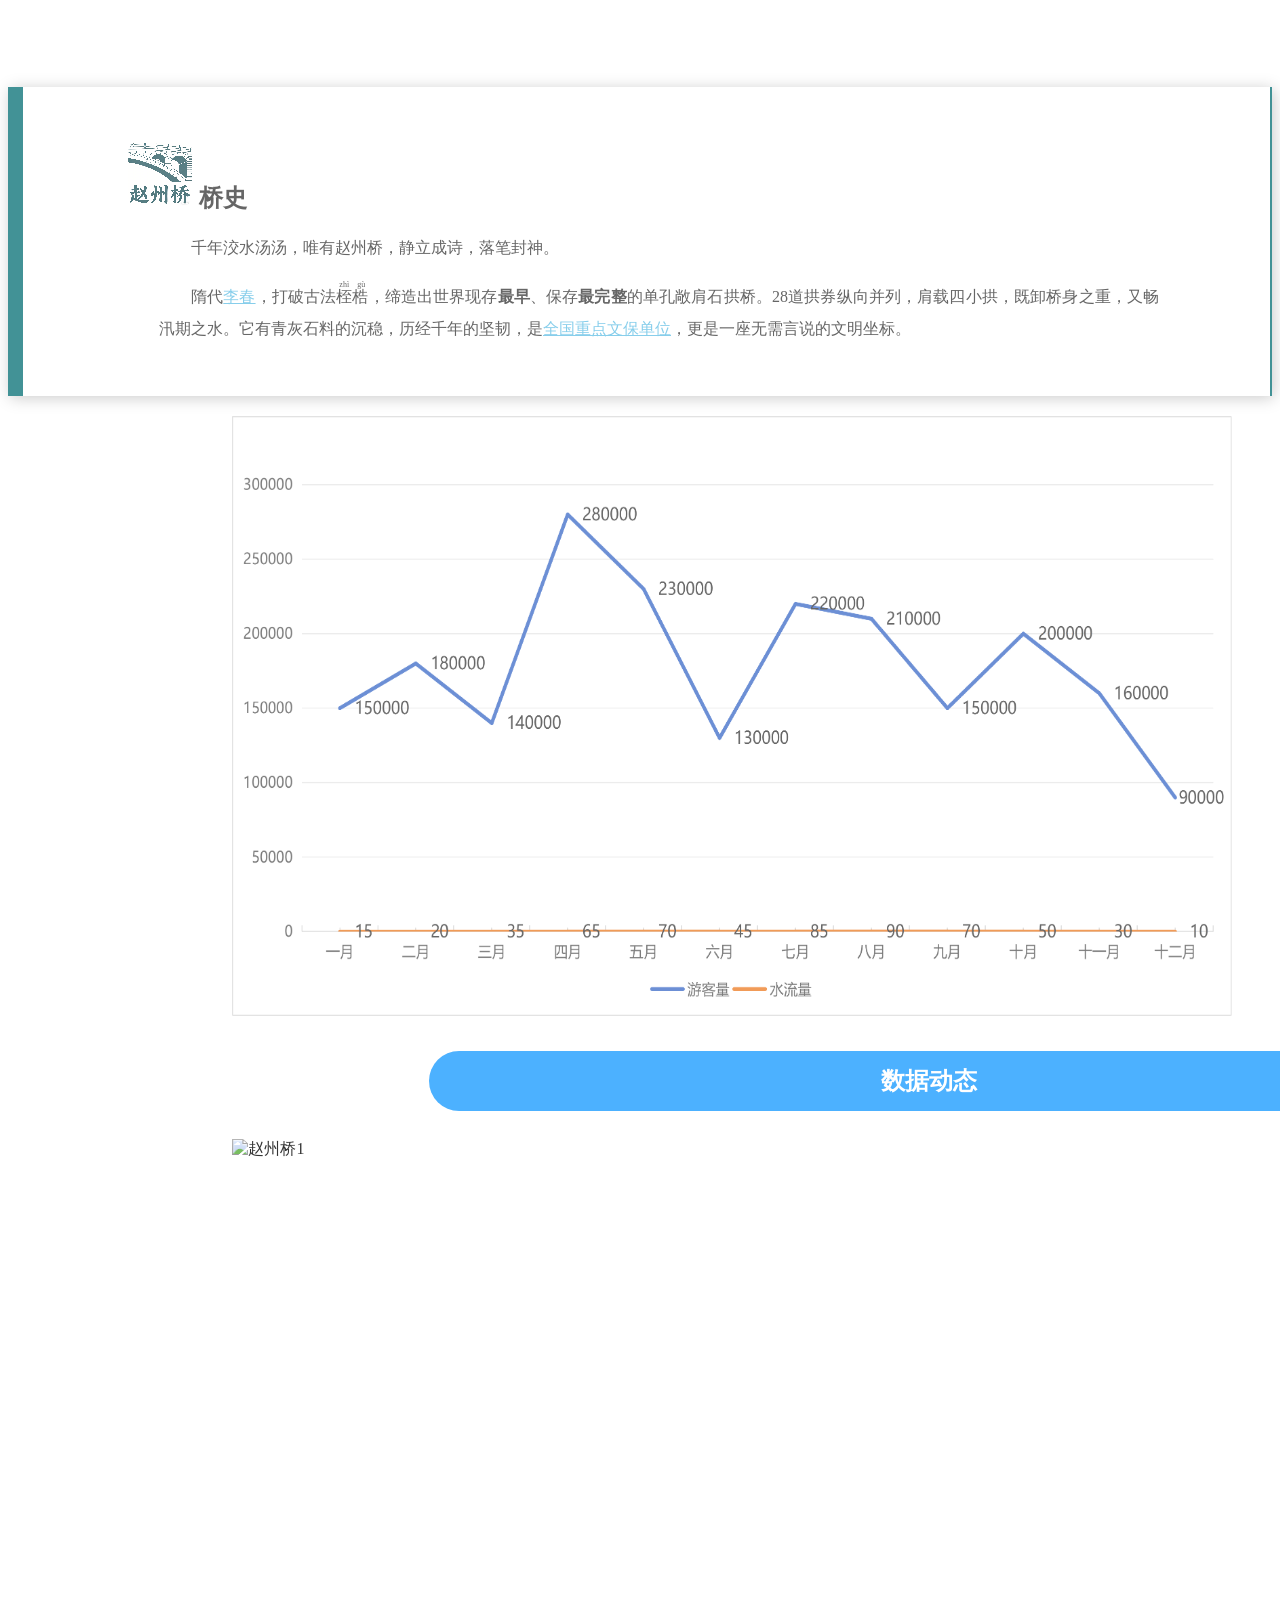
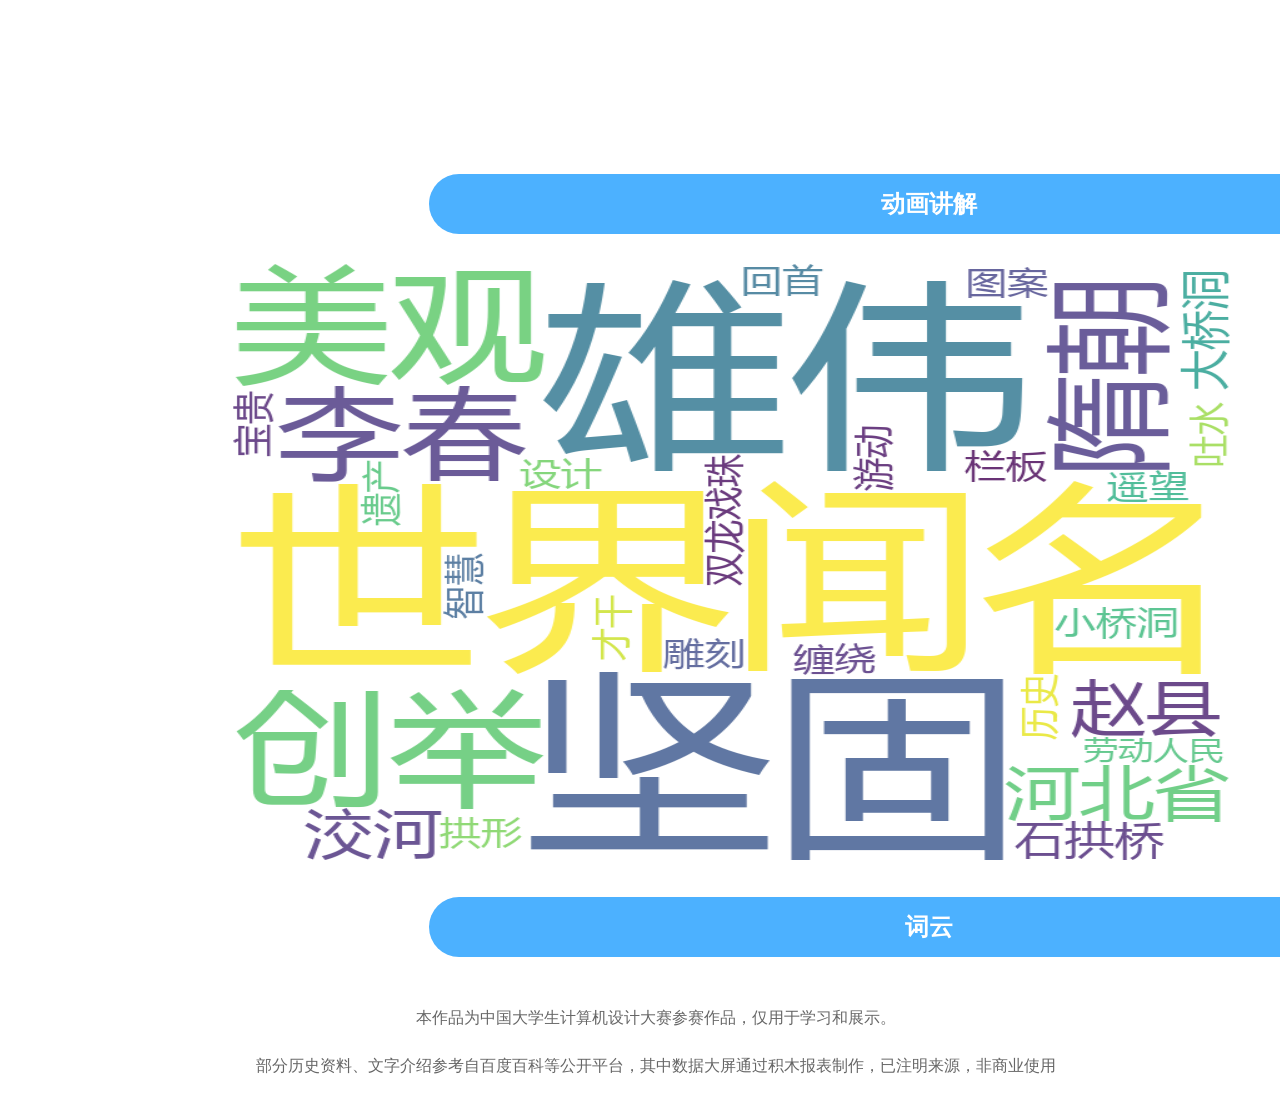
==== index.html @ 8f5ad58a "Add files via upload" ====
<!DOCTYPE html>
<html>
	<head>
		<title>赵州桥介绍</title>
		<meta charset="utf-8">
		<meta name="viewport" content="width=device-width,initial-scale=1.0">
		<meta name="keywords" content="中国大学生计算机程序设计大赛作品，赵州桥，安济桥">
		<meta name="description" content="洨河之上，赵州桥静立千年。它是隋代工匠李春的匠心之作，是世界敞肩拱石桥的鼻祖，一砖一石，刻着岁月的纹路；一拱一券，藏着古人的智慧。走过赵州桥，便走过了半部中国古代桥梁史。">
		<meta name="author"  content="3唐">
		<link rel="stylesheet" type="text/css" href="styles1.css">
		<link rel="stylesheet" href="styles2.css">
		<link rel="icon" type="image/x-icon" href="06.ico">
	</head>

	<body>
		<!-- 视频背景（固定不动） -->
		<video class="video-bg" autoplay muted loop playsinline>
  			<source src="11.mp4" type="video/mp4">
		</video>

		<!--主页中显示的内容-->
		<h1>一起探索中国桥梁之美——<em><strong>赵州桥</strong></em></h1>
		<blockquote>
			<div class="content">
				<ul>
					<li><h2>桥史</h2></li>
				</ul>
				<p>千年洨水汤汤，唯有赵州桥，静立成诗，落笔封神。</p>
				<p>隋代<a href="https://baike.baidu.com/item/%E6%9D%8E%E6%98%A5/1583" target="_blank">李春</a>，打破古法<ruby>桎梏<rt>zhì gù</rt></ruby>，缔造出世界现存<strong>最早</strong>、保存<strong>最完整</strong>的单孔敞肩石拱桥。28道拱券纵向并列，肩载四小拱，既卸桥身之重，又畅汛期之水。它有青灰石料的沉稳，历经千年的坚韧，是<a href="https://baike.baidu.com/item/%E5%85%A8%E5%9B%BD%E9%87%8D%E7%82%B9%E6%96%87%E7%89%A9%E4%BF%9D%E6%8A%A4%E5%8D%95%E4%BD%8D/2960685?fromModule=lemma_inlink" target="_blank">全国重点文保单位</a>，更是一座无需言说的文明坐标。</p>
			</div>

		</blockquote>
		<div class="img-container" >
			<img alt="数据图" src="图片1.png"  class="img"  width="1000px" height="600px" style="display:block;margin-bottom:20px" >
			<div class="overlay">
				<div class="hover-text"><h2>历年数据观桥梁</h2></div>
			</div>
		</div>
			<!--我知道这行代码很shite,但是真好用啊，哈哈哈哈哈哈哈（没招了,style里面没改出来）-->
			<pre>                                                      <button class="bridge-btn" onclick="window.location.href='https://api.jimureport.com/drag/share/view/1185734235169050624' ">数据动态</button></pre>
		<div class="img-container">
			<img alt="赵州桥1" src="photo/01.jpg"  class="img" width="1000px" height="600px" style="display: block;margin-bottom:20px">
			<div class="overlay">
				<div class="hover-text"><h2>动起来的桥，让桥梁走进你</h2></div>
			</div>
		</div>
			<pre>                                                      <button class="bridge-btn" onclick="window.location.href='3d显示.html' ">动画讲解</button></pre>
		<div class="img-container">
			<img alt="赵州桥2" src="赵州桥词云.png" class="img" width="1000px" height="600px" style="display: block; margin-bottom:20px">
			<div class="overlay">
				<div class="hover-text"><h2>词云带你看热点</h2></div>
			</div>
		</div>
			<pre>                                                      <button  class="bridge-btn" onclick="window.location.href='赵州桥词云.html' ">词云</button></pre>
			<div style="text-align:center; margin-top:30px; font-size:14px; color:#666;">
				<p>本作品为中国大学生计算机设计大赛参赛作品，仅用于学习和展示。</p>
				<p>部分历史资料、文字介绍参考自百度百科等公开平台，其中数据大屏通过积木报表制作，已注明来源，非商业使用</p>
			</div>
	</body>
</html>
---- styles1.css ----
h1{
				text-align:center;
				color:white;
			}
			a{
				color: #87CEEB
			}
			img{
				position:relative;
				left:32%;
				margin-left:-180px
			}
			p{	
				text-indent: 32px;
				font-size: 16px;
				line-height: 32px
			}

			<!--这一部分是调整文字和文字后面那个白色呃背景的-->
			<!--该部分改为了视频背景body{
				background-image: url("photo/03.png")
				}-->
			blockquote{
				display:block;
				<!--白色背景把我炫酷的背景挡住了，不要了background: #fff;-->
				background:rgba(255,255,255,0.9);
				padding: 15px 20px 15px 45px;
				margin: 0 0 20px;
				position: relative;

				/*字体*/
				font-family: Georgia,serif;
				font-size: 16px;
				line-height: 1.2;
				color: #666;
				text-align: justify;

				/*边框-（选项）*/
				border-left: 15px solid #429296;
				border-right: 2px solid #429296;

				/*盒子阴影-（选项）*/
				-moz-box-shadow: 2px 2px 15px #ccc;
				-webkit-box-shadow: 2px 2px 15px #ccc;
				box-shadow: 2px 2px 15px #ccc;
				}
				blockquote: :before {
					font-size: 40px;
					color: #429296;
					content:"\201C";

				/*位置*/
				position: absolute;
				left:10px;
				top:5px;
				}
				blockquote: :after
					content:"";/*如果要显示右双引号，则写content:"\201D";*/
				}
---- styles2.css ----
ul{
				list-style-image: url("06.ico")
			}
			<!--以下固定背景-->
 			* {
   			 	margin: 0;
    				padding: 0;
    				box-sizing: border-box;
  			}

  			/* 视频固定在背景，不滚动 */
  			.video-bg {
    				position: fixed;
    				top: 0;
    				left: 0;
    				width: 100%;
    				height: 100%;
    				object-fit: cover;
    				z-index: -1; /* 放在最底下 */
  			}

  			/* 你的内容：文字、图片在这里，会滚动 */
  			.content {
    				width: 100%;
    				max-width: 1000px;
    				margin: 0 auto;
    				padding: 20px;
    				background: rgba(255,255,255,0.6);
    				border-radius: 10px;
			/*后面是给图片做点击效果的*/
				position:relative;
  			}
			.img{
				display:block;
				opacity:0.8
			}


			/* 图片容器 */
			.img-container {
  				position: relative; 
  				display: block; 
  				margin: 0 auto; 
  				margin-bottom: 20px; 
				}

			/* 遮罩层：只覆盖图片，鼠标移上去才显示 */
			.overlay {
 				position: absolute; 
  				top: 0;
  				left: 355px;
  				width: 60%;
  				height: 100%;
  				background-color: rgba(0, 0, 0, 0.3); 
  				opacity: 0; 
  				transition: opacity 0.3s ease; 
  				display: flex;
  				align-items: center;
  				justify-content: center;
				}

			/* 鼠标移到图片上时，显示遮罩 */
			.img-container:hover .overlay {
  				opacity: 1;
				}

			/* 文字放在遮罩中间 */
			.hover-text {
  				color: white;
  				font-size: 24px;
  				text-align: center;
				}

        		.bridge-btn {
            			width: 1000px;
            			height: 60px;
            			background-color:rgba(0,145,255,0.7);
            			color: white;
            			border: none;
            			border-radius: 30px;
            			font-size: 24px;
            			font-weight: 700;
            			position: relative;
            			z-index: 1;
            			overflow: hidden;
            			cursor: pointer;
            			transition: color 0.2s ease;
            			margin: 15px auto;
        			}

        		.bridge-btn::after {
            			content: "";
            			background: white;
            			position: absolute;
            			z-index: -1;
            			left: -20%;
            			right: -20%;
            			top: 0;
            			bottom: 0;
            			transform: skewX(-45deg) scale(0, 1);
            			transition: transform 0.5s ease;
        			}

        		.bridge-btn:hover {
            			color: #c12626;
        			}

        		.bridge-btn:hover::after {
            			transform: skewX(-45deg) scale(1, 1);
        			}
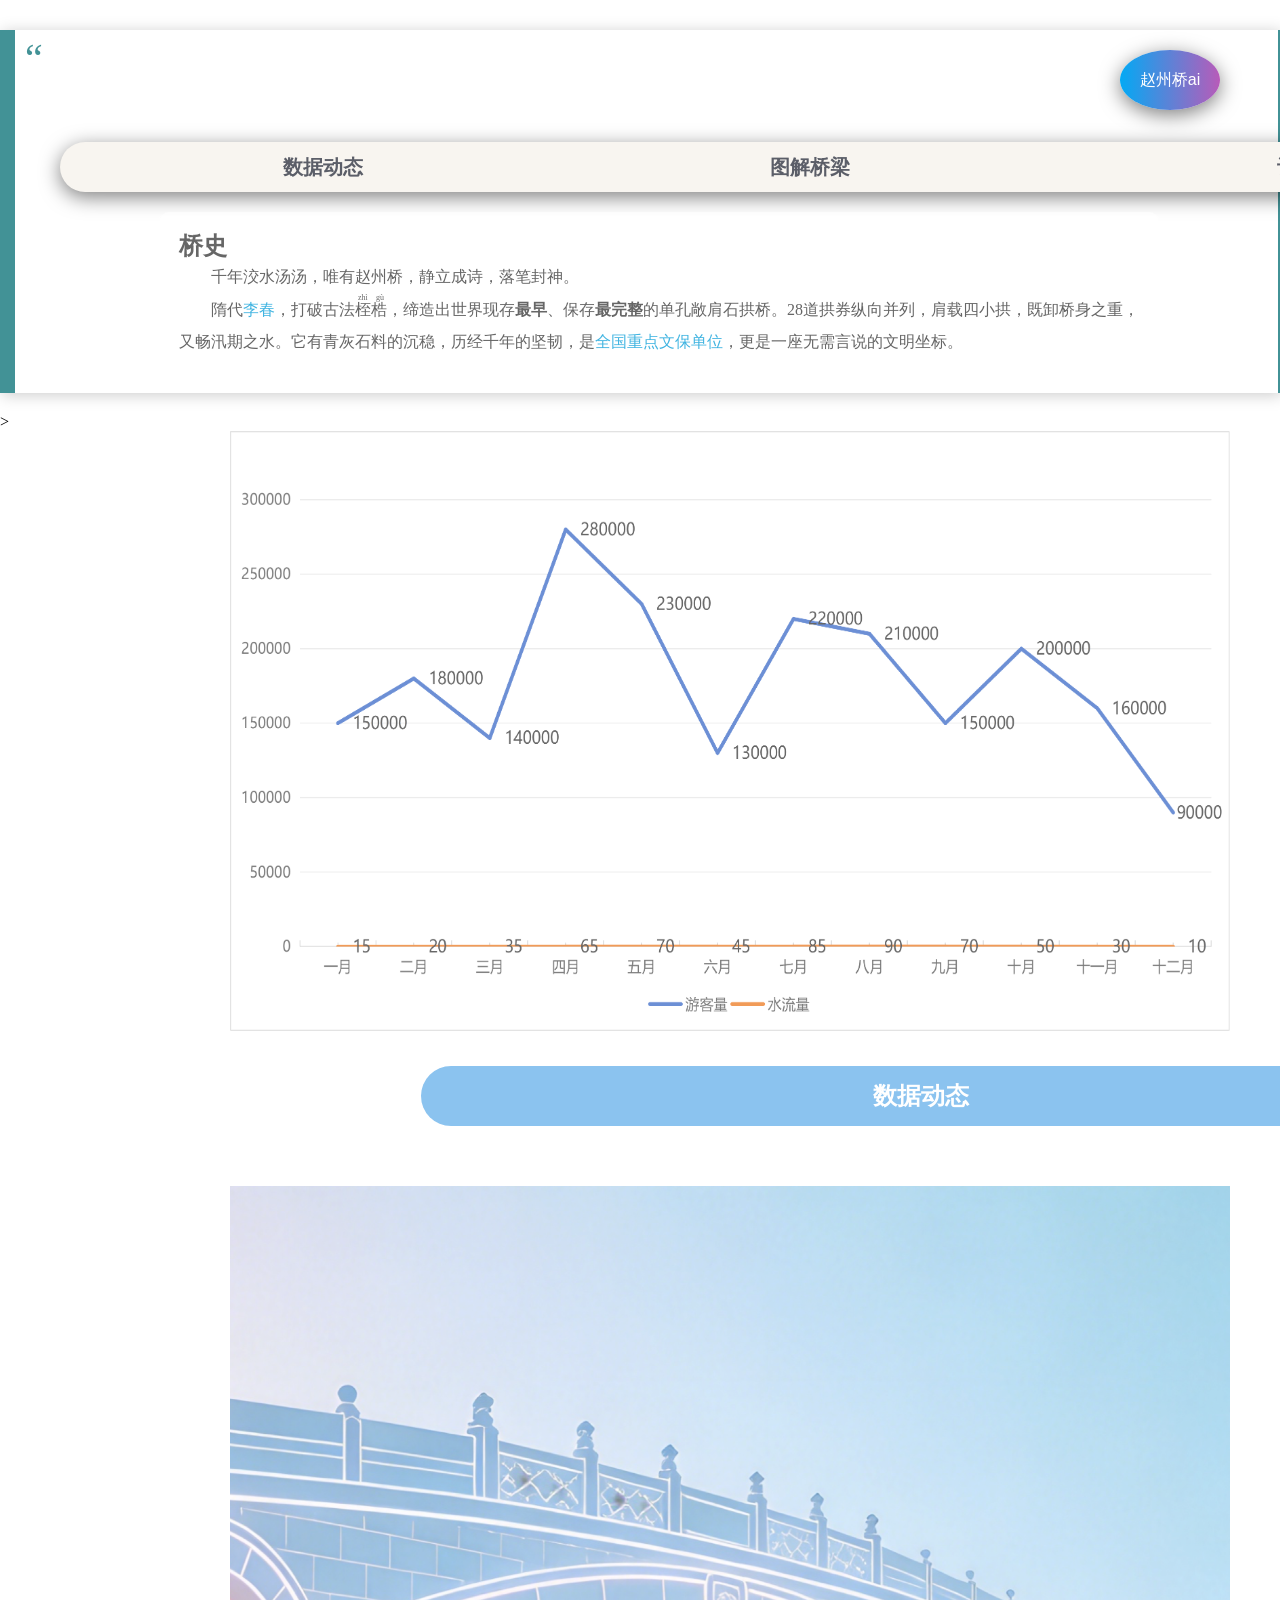
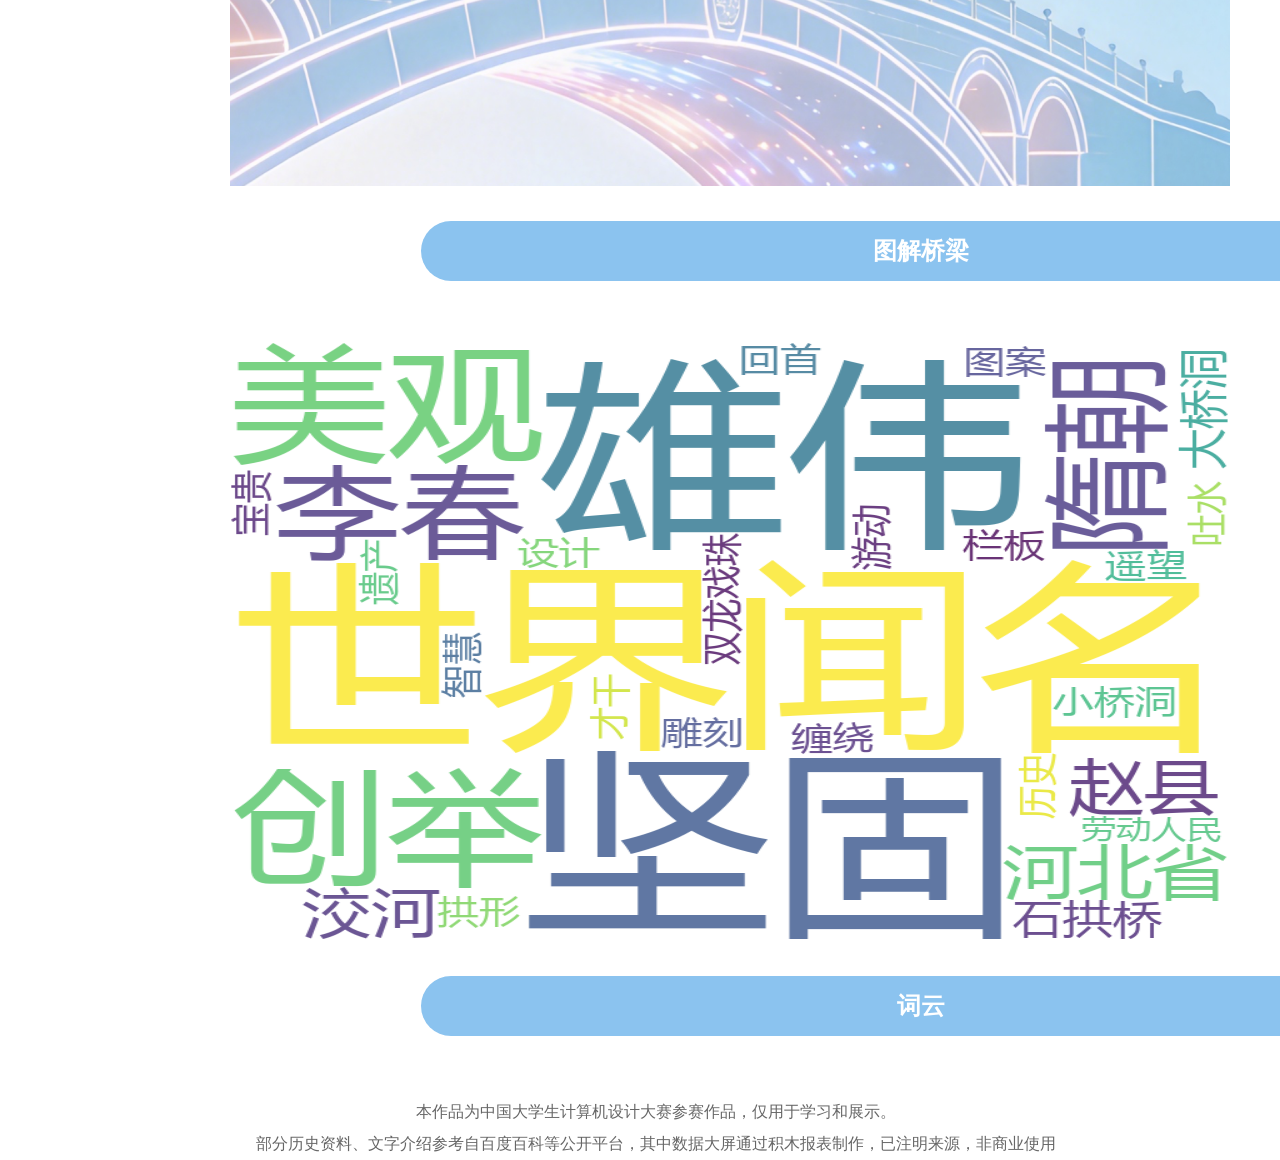
==== commit 2166c633: "Add files via upload" ====
--- a/index.html
+++ b/index.html
@@ -18,43 +18,70 @@
   			<source src="11.mp4" type="video/mp4">
 		</video>
 
-		<!--主页中显示的内容-->
-		<h1>一起探索中国桥梁之美——<em><strong>赵州桥</strong></em></h1>
+		<pre>
+			<!--该部分为空行-->
+		</pre>
+
 		<blockquote>
+		<h1>用数字展现中国桥梁之美——<em><strong>赵州桥</strong></em></h1>
+		<pre>
+			<!--该部分为空行-->
+		</pre>
+			<div class="nav">
+				<ul>
+					<li><a href="#a">数据动态</a></li>
+					<li><a href="#b">图解桥梁</a></li>
+					<li><a href="#c">词云</a></li>
+					<div class="box"></div>
+				</ul>
+			</div>
 			<div class="content">
-				<ul>
+				<ul class="fist-content">
 					<li><h2>桥史</h2></li>
 				</ul>
 				<p>千年洨水汤汤，唯有赵州桥，静立成诗，落笔封神。</p>
 				<p>隋代<a href="https://baike.baidu.com/item/%E6%9D%8E%E6%98%A5/1583" target="_blank">李春</a>，打破古法<ruby>桎梏<rt>zhì gù</rt></ruby>，缔造出世界现存<strong>最早</strong>、保存<strong>最完整</strong>的单孔敞肩石拱桥。28道拱券纵向并列，肩载四小拱，既卸桥身之重，又畅汛期之水。它有青灰石料的沉稳，历经千年的坚韧，是<a href="https://baike.baidu.com/item/%E5%85%A8%E5%9B%BD%E9%87%8D%E7%82%B9%E6%96%87%E7%89%A9%E4%BF%9D%E6%8A%A4%E5%8D%95%E4%BD%8D/2960685?fromModule=lemma_inlink" target="_blank">全国重点文保单位</a>，更是一座无需言说的文明坐标。</p>
 			</div>
+		</blockquote>
 
-		</blockquote>
-		<div class="img-container" >
-			<img alt="数据图" src="图片1.png"  class="img"  width="1000px" height="600px" style="display:block;margin-bottom:20px" >
+		<!--后面为内容主体功能部分-->>
+
+		<div class="img-container" id="a">
+			<img   alt="数据图" src="图片1.png"  class="img"  width="1000px" height="600px" style="display:block;margin-bottom:20px" >
 			<div class="overlay">
 				<div class="hover-text"><h2>历年数据观桥梁</h2></div>
 			</div>
 		</div>
-			<!--我知道这行代码很shite,但是真好用啊，哈哈哈哈哈哈哈（没招了,style里面没改出来）-->
-			<pre>                                                      <button class="bridge-btn" onclick="window.location.href='https://api.jimureport.com/drag/share/view/1185734235169050624' ">数据动态</button></pre>
-		<div class="img-container">
-			<img alt="赵州桥1" src="photo/01.jpg"  class="img" width="1000px" height="600px" style="display: block;margin-bottom:20px">
+		    <pre>                                                      <button class="bridge-btn" onclick="window.location.href='https://api.jimureport.com/drag/share/view/1185734235169050624' ">数据动态</button>
+
+
+		</pre>
+
+		<div class="img-container" id="b">
+			<img alt="赵州桥1" src="03.png"  class="img" width="1000px" height="600px" style="display: block;margin-bottom:20px">
 			<div class="overlay">
-				<div class="hover-text"><h2>动起来的桥，让桥梁走进你</h2></div>
+				<div class="hover-text"><h2>图解让桥梁更清晰</h2></div>
 			</div>
 		</div>
-			<pre>                                                      <button class="bridge-btn" onclick="window.location.href='3d显示.html' ">动画讲解</button></pre>
-		<div class="img-container">
+			<pre>                                                      <button class="bridge-btn" onclick="window.location.href='3d显示.html' ">图解桥梁</button>
+
+
+			</pre>
+		
+		<div class="img-container" id="c">
 			<img alt="赵州桥2" src="赵州桥词云.png" class="img" width="1000px" height="600px" style="display: block; margin-bottom:20px">
 			<div class="overlay">
 				<div class="hover-text"><h2>词云带你看热点</h2></div>
 			</div>
 		</div>
-			<pre>                                                      <button  class="bridge-btn" onclick="window.location.href='赵州桥词云.html' ">词云</button></pre>
+			<pre>                                                      <button  class="bridge-btn" onclick="window.location.href='赵州桥词云.html' ">词云</button>			
+			</pre>
+
 			<div style="text-align:center; margin-top:30px; font-size:14px; color:#666;">
 				<p>本作品为中国大学生计算机设计大赛参赛作品，仅用于学习和展示。</p>
 				<p>部分历史资料、文字介绍参考自百度百科等公开平台，其中数据大屏通过积木报表制作，已注明来源，非商业使用</p>
 			</div>
+
+				<button class="fixed-btn" onclick="window.location.href='赵州桥ai.html' ">赵州桥ai</button>
 	</body>
 </html>
--- a/styles1.css
+++ b/styles1.css
@@ -1,9 +1,10 @@
+			/*=====文字及其图片等设置======*/
 			h1{
 				text-align:center;
 				color:white;
 			}
 			a{
-				color: #87CEEB
+				color: #40b4e1
 			}
 			img{
 				position:relative;
@@ -16,14 +17,15 @@
 				line-height: 32px
 			}
 
-			<!--这一部分是调整文字和文字后面那个白色呃背景的-->
-			<!--该部分改为了视频背景body{
+			/*=====文字介绍背景=======*/
+
+			/*该部分调整为视频背景body{
 				background-image: url("photo/03.png")
-				}-->
+				}*/
 			blockquote{
 				display:block;
-				<!--白色背景把我炫酷的背景挡住了，不要了background: #fff;-->
-				background:rgba(255,255,255,0.9);
+				/*白色背景把我炫酷的背景挡住了，不要了background: #fff;*/
+				background:rgba(255,255,255,0.5);
 				padding: 15px 20px 15px 45px;
 				margin: 0 0 20px;
 				position: relative;
@@ -35,16 +37,16 @@
 				color: #666;
 				text-align: justify;
 
-				/*边框-（选项）*/
+				/*边框*/
 				border-left: 15px solid #429296;
 				border-right: 2px solid #429296;
 
-				/*盒子阴影-（选项）*/
+				/*盒子阴影*/
 				-moz-box-shadow: 2px 2px 15px #ccc;
 				-webkit-box-shadow: 2px 2px 15px #ccc;
 				box-shadow: 2px 2px 15px #ccc;
 				}
-				blockquote: :before {
+				blockquote::before {
 					font-size: 40px;
 					color: #429296;
 					content:"\201C";
@@ -53,18 +55,4 @@
 				position: absolute;
 				left:10px;
 				top:5px;
-				}
-				blockquote: :after
-					content:"";/*如果要显示右双引号，则写content:"\201D";*/
-				}
-				
-
-
-
-
-
-
-
-
-
-
+				}
--- a/styles2.css
+++ b/styles2.css
@@ -1,14 +1,13 @@
-			ul{
-				list-style-image: url("06.ico")
-			}
-			<!--以下固定背景-->
- 			* {
+			.list-content{
+				list-style-image: url('06.ico')
+			}
+			/*========固定背景=======*/
+ 			*{
    			 	margin: 0;
-    				padding: 0;
-    				box-sizing: border-box;
-  			}
-
-  			/* 视频固定在背景，不滚动 */
+    			padding: 0;
+    			box-sizing: border-box;
+  		    }
+
   			.video-bg {
     				position: fixed;
     				top: 0;
@@ -16,10 +15,9 @@
     				width: 100%;
     				height: 100%;
     				object-fit: cover;
-    				z-index: -1; /* 放在最底下 */
+    				z-index: -1; 
   			}
 
-  			/* 你的内容：文字、图片在这里，会滚动 */
   			.content {
     				width: 100%;
     				max-width: 1000px;
@@ -27,7 +25,7 @@
     				padding: 20px;
     				background: rgba(255,255,255,0.6);
     				border-radius: 10px;
-			/*后面是给图片做点击效果的*/
+
 				position:relative;
   			}
 			.img{
@@ -36,7 +34,7 @@
 			}
 
 
-			/* 图片容器 */
+			/* 图片容器（三个功能图片遮盖） */
 			.img-container {
   				position: relative; 
   				display: block; 
@@ -44,7 +42,6 @@
   				margin-bottom: 20px; 
 				}
 
-			/* 遮罩层：只覆盖图片，鼠标移上去才显示 */
 			.overlay {
  				position: absolute; 
   				top: 0;
@@ -59,12 +56,11 @@
   				justify-content: center;
 				}
 
-			/* 鼠标移到图片上时，显示遮罩 */
 			.img-container:hover .overlay {
   				opacity: 1;
 				}
 
-			/* 文字放在遮罩中间 */
+			/* 文字放在遮罩中间 （三个功能图片遮盖）*/
 			.hover-text {
   				color: white;
   				font-size: 24px;
@@ -74,7 +70,7 @@
         		.bridge-btn {
             			width: 1000px;
             			height: 60px;
-            			background-color:rgba(0,145,255,0.7);
+            			background-color:rgba(90, 170, 232, 0.7);
             			color: white;
             			border: none;
             			border-radius: 30px;
@@ -107,4 +103,111 @@
 
         		.bridge-btn:hover::after {
             			transform: skewX(-45deg) scale(1, 1);
-        			}+        			}
+
+			/*===========赵州桥的ai按钮=========*/
+			.fixed-btn {
+  				position: fixed; 
+  				top: 50px;    
+  				right: 60px;     
+ 				width: 100px;
+  				height: 60px;
+  				border-radius: 50%;
+				/*这好看的按钮，我自己都爱迷糊了哈哈哈哈*/
+  				background:
+					linear-gradient(90deg,#03a9f4,#f441a5,#ffeb3b,#03a9f4);
+				background-size:400%;
+  				color: white;
+  				font-size: 16px;
+  				border: none;
+  				box-shadow: 0 5px 20px rgba(0,0,0,.5);
+  				cursor: pointer;
+  				z-index: 9999;  
+				}
+
+
+			/* 鼠标变色效果*/
+			.fixed-btn:hover {
+  				animation: animate 3s linear infinite;
+			}
+			@keyframes animate{
+				from{
+					background-position:0%;
+				}
+				to{
+					background-position:400%;
+				}
+			}
+
+		/*==========导航栏部分========*/
+			ul,li{
+				list-style:none;
+				padding:0;
+				margin:0;
+      			}
+      		a{
+        		text-decoration:none;
+      			}
+
+			.nav{
+				width: 1500px;
+				height: 50px;
+				margin: 20px auto;
+				padding: 0 20px;
+				box-sizing: border-box;
+				box-shadow: 0 5px 20px rgba(0,0,0,.5);
+				border-radius: 50px;
+				background: #f8f5f0;
+				}
+			.nav ul{
+				width: 100%;
+				height: 100%;
+				display: flex;
+				align-items: center;
+				position: relative;
+				}
+			.nav ul .box{
+				position: absolute;
+				left:0;
+				width: calc((100% / 3)* 1);
+				height: 50px;
+				border-radius: 30px;
+				transition: .5s;
+				}
+			.nav ul li{
+				width: calc(100% / 3);
+				text-align: center;
+				position:absolute;
+				z-index: 99;
+				}
+			.nav ul li a{
+				color: rgb(91, 94, 104);
+				font: 800 20px '微软雅黑';
+				display: block;
+				width: 100%;
+				height: 100%;
+				line-height: 70px;
+				transition: .5s;
+				}
+			.nav ul li:nth-child(2){
+				margin-left: calc(100% / 3* 1);
+				}
+			.nav ul li:nth-child(3){
+				margin-left: calc(100% / 3* 2);
+				}
+
+			.nav ul li:hover>a{
+				color: #fff;
+				}
+			.nav ul li:nth-child(1):hover~.box{
+				left: calc(100% / 3 *0);
+				background: #00f3ff;
+				}
+			.nav ul li:nth-child(2):hover~.box{
+				left: calc(100% / 3 *1);
+				background: #03a9f4;
+				}
+			.nav ul li:nth-child(3):hover~.box{
+				left: calc(100% / 3 *2);
+				background:#ffeb3b;
+				}
